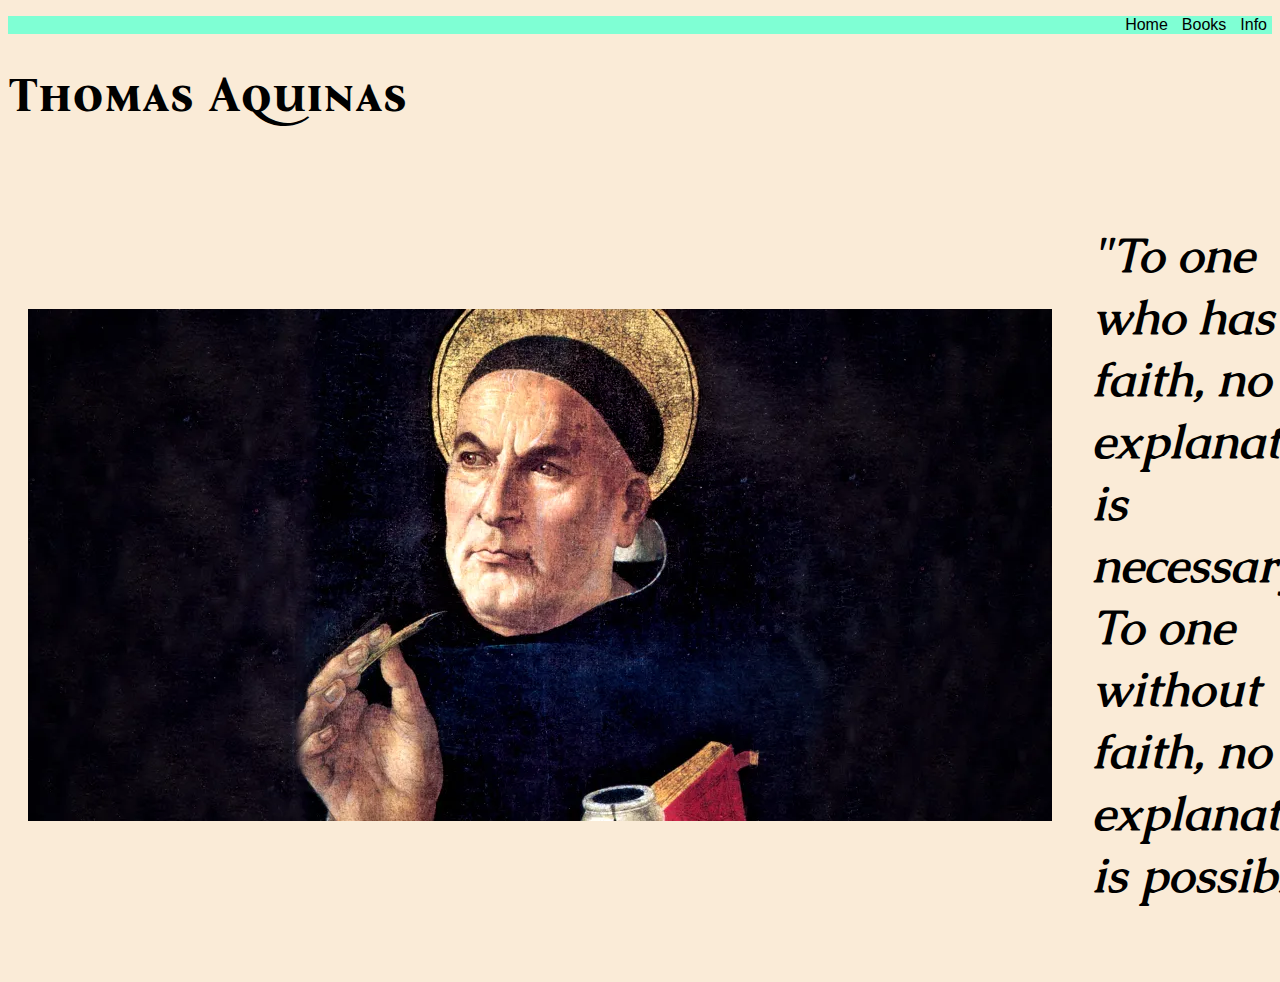
==== index.html @ 286ceb77 "create file" ====
<!DOCTYPE html>
<html lang="en">
<head>
    <meta charset="UTF-8">
    <meta name="viewport" content="width=device-width, initial-scale=1.0">
    <title>Thomas Aquinas</title>
    <link rel="stylesheet" href="style.css">
    <link rel="preconnect" href="https://fonts.googleapis.com">
    <link rel="preconnect" href="https://fonts.gstatic.com" crossorigin>
    <link href="https://fonts.googleapis.com/css2?family=Bona+Nova+SC:ital,wght@0,400;0,700;1,400&display=swap" rel="stylesheet">
    <link rel="preconnect" href="https://fonts.googleapis.com">
    <link rel="preconnect" href="https://fonts.gstatic.com" crossorigin>
    <link href="https://fonts.googleapis.com/css2?family=Caudex:ital,wght@0,400;0,700;1,400;1,700&display=swap" rel="stylesheet">
</head>
<body>
    <ul class="links">
        <li><a href="./index.html">Home</a></li>
        <li><a href="./Books.html">Books</a></li>
        <li><a href="./Info.html">Info</a></li>
    </ul>
    
    <h1>Thomas Aquinas</h1>
    <div class="content">
        <img src="./Thomas Aquinas.webp" alt="Thomas Aquinas">
        <p class="quote">"To one who has faith, no explanation is necessary. To one without faith, no explanation is possible."</p>
    </div>
</body>
</html>
---- style.css ----
ul.links{
    background-color: aquamarine;
    padding: 0;
    text-align: right;
}
ul.links li{
    display: inline;
    margin: 5px;
}

ul.links li a {
    text-decoration:none;
    color: black;
    font-family:'Franklin Gothic Medium', 'Arial Narrow', Arial, sans-serif
}

body{
    background-color: antiquewhite;
}
body.bookbackround{
    background-color: gray;
}
body.info{
    background-color: bisque;
}
h1 {
    font-family: "Bona Nova SC", serif;
    font-weight: 700;
    font-style:normal;
    font-size:xxx-large;
}

p {
    font-family: "Caudex", serif;
    font-weight: 600;
    font-style:italic;
    font-size:xxx-large
}
.content {
    display: flex;
    align-items: center; 
    padding: 20px;
}

img{
    margin-right: 40px;
}
  
p.books{
    font-size:medium;
    font-style: normal;
}
p.thomas{
    font-family: "MedievalSharp", cursive;
    font-weight: 400;
    font-style: normal;
    font-size:medium;
    margin: 60px;
    padding: 10px;
}
p.aquinas{
    font-family: "MedievalSharp", cursive;
    font-weight: 400;
    font-style: normal;
    font-size:medium;
    margin: 60px;
    padding: 10px;
    border: 5px solid white;
}

h3{
    margin: 80px;
}
ul.booklist li{
    margin: 10px;
    color: antiquewhite;
    padding-left: 20px;
    margin-left: 10px;
}
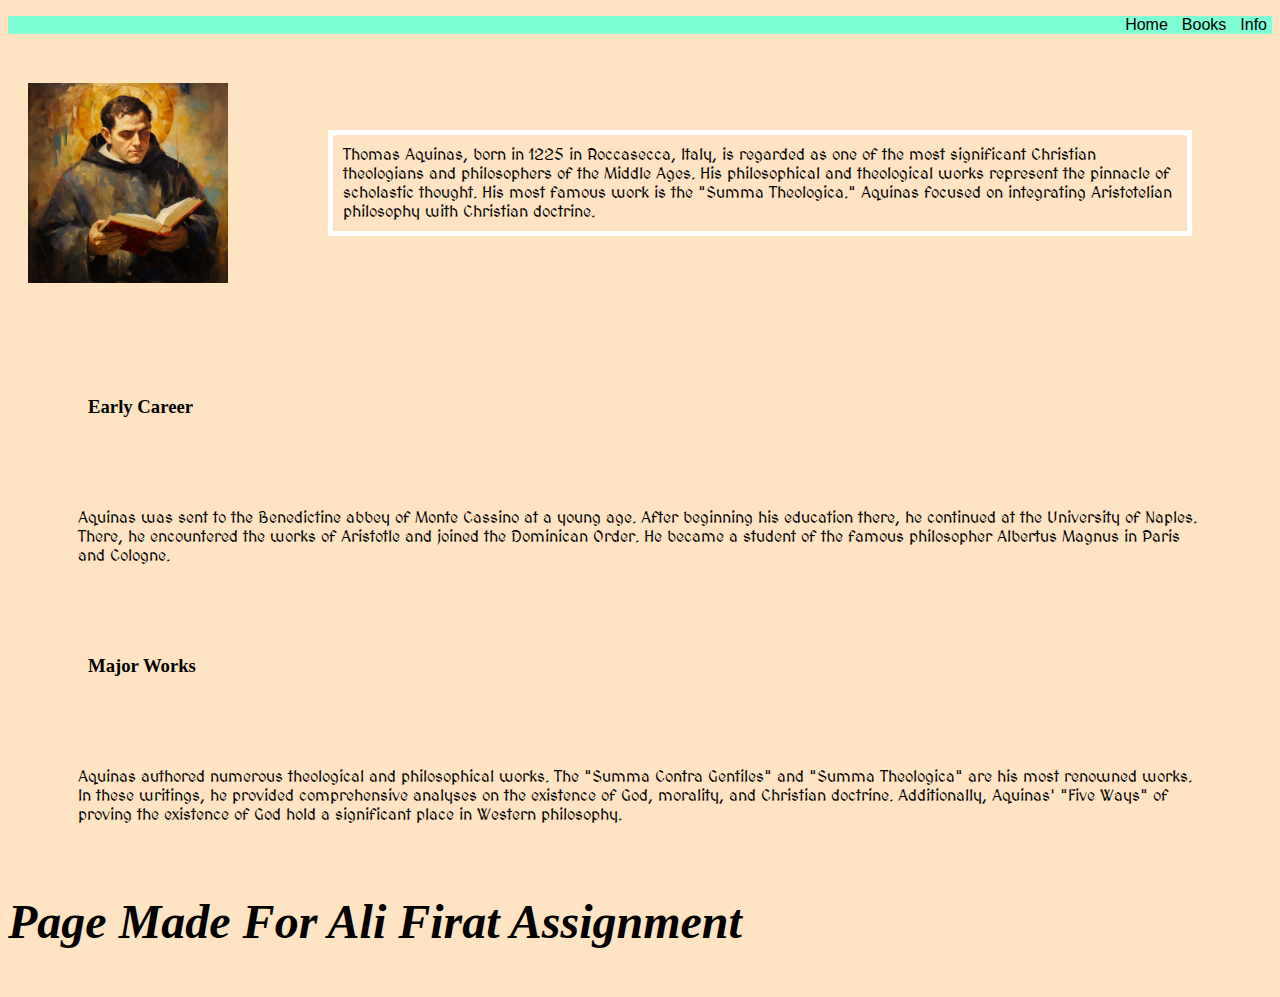
==== commit a5786aa1: "Add footer on index.html" ====
--- a/index.html
+++ b/index.html
@@ -3,26 +3,32 @@
 <head>
     <meta charset="UTF-8">
     <meta name="viewport" content="width=device-width, initial-scale=1.0">
-    <title>Thomas Aquinas</title>
+    <title>Info</title>
     <link rel="stylesheet" href="style.css">
     <link rel="preconnect" href="https://fonts.googleapis.com">
     <link rel="preconnect" href="https://fonts.gstatic.com" crossorigin>
-    <link href="https://fonts.googleapis.com/css2?family=Bona+Nova+SC:ital,wght@0,400;0,700;1,400&display=swap" rel="stylesheet">
-    <link rel="preconnect" href="https://fonts.googleapis.com">
-    <link rel="preconnect" href="https://fonts.gstatic.com" crossorigin>
-    <link href="https://fonts.googleapis.com/css2?family=Caudex:ital,wght@0,400;0,700;1,400;1,700&display=swap" rel="stylesheet">
+    <link href="https://fonts.googleapis.com/css2?family=MedievalSharp&display=swap" rel="stylesheet">
 </head>
-<body>
+<body class="info">
     <ul class="links">
         <li><a href="./index.html">Home</a></li>
         <li><a href="./Books.html">Books</a></li>
         <li><a href="./Info.html">Info</a></li>
     </ul>
+    <div class="content">
+        <img src="./aquinas-info.png" alt="Thomas Aquinas" width="200px" height="200px">
+        <p class="aquinas">Thomas Aquinas, born in 1225 in Roccasecca, Italy, is regarded as one of the most significant Christian theologians and philosophers of the Middle Ages. His philosophical and theological works represent the pinnacle of scholastic thought. His most famous work is the "Summa Theologica." Aquinas focused on integrating Aristotelian philosophy with Christian doctrine.</p>
+    </div>
+
+    <h3>Early Career</h3>
+    <p class="thomas">Aquinas was sent to the Benedictine abbey of Monte Cassino at a young age. After beginning his education there, he continued at the University of Naples. There, he encountered the works of Aristotle and joined the Dominican Order. He became a student of the famous philosopher Albertus Magnus in Paris and Cologne.</p>
+
+    <h3>Major Works</h3>
+    <p class="thomas">Aquinas authored numerous theological and philosophical works. The "Summa Contra Gentiles" and "Summa Theologica" are his most renowned works. In these writings, he provided comprehensive analyses on the existence of God, morality, and Christian doctrine. Additionally, Aquinas' "Five Ways" of proving the existence of God hold a significant place in Western philosophy.</p>
+
+    <footer >
+        <p class="footer">Page Made For Ali Firat Assignment</p>
+    </footer>
     
-    <h1>Thomas Aquinas</h1>
-    <div class="content">
-        <img src="./Thomas Aquinas.webp" alt="Thomas Aquinas">
-        <p class="quote">"To one who has faith, no explanation is necessary. To one without faith, no explanation is possible."</p>
-    </div>
 </body>
 </html>
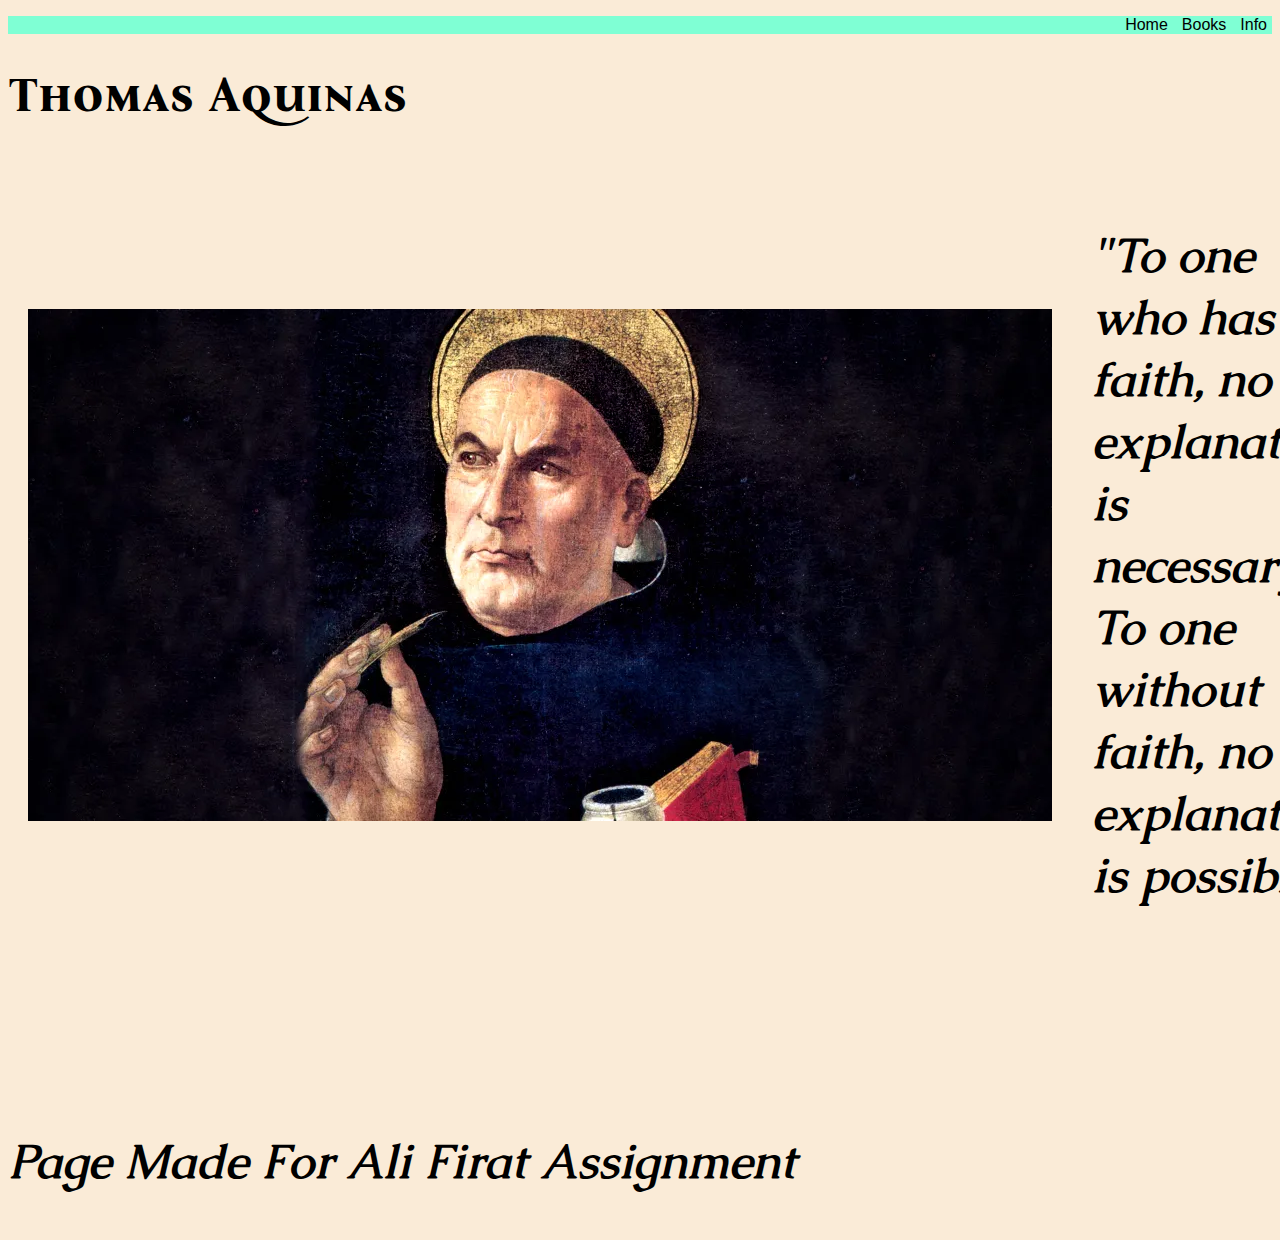
==== commit fc777252: "Add footer on index.html" ====
--- a/index.html
+++ b/index.html
@@ -3,32 +3,34 @@
 <head>
     <meta charset="UTF-8">
     <meta name="viewport" content="width=device-width, initial-scale=1.0">
-    <title>Info</title>
+    <title>Thomas Aquinas</title>
     <link rel="stylesheet" href="style.css">
     <link rel="preconnect" href="https://fonts.googleapis.com">
     <link rel="preconnect" href="https://fonts.gstatic.com" crossorigin>
-    <link href="https://fonts.googleapis.com/css2?family=MedievalSharp&display=swap" rel="stylesheet">
+    <link href="https://fonts.googleapis.com/css2?family=Bona+Nova+SC:ital,wght@0,400;0,700;1,400&display=swap" rel="stylesheet">
+    <link rel="preconnect" href="https://fonts.googleapis.com">
+    <link rel="preconnect" href="https://fonts.gstatic.com" crossorigin>
+    <link href="https://fonts.googleapis.com/css2?family=Caudex:ital,wght@0,400;0,700;1,400;1,700&display=swap" rel="stylesheet">
 </head>
-<body class="info">
+<body>
     <ul class="links">
         <li><a href="./index.html">Home</a></li>
         <li><a href="./Books.html">Books</a></li>
         <li><a href="./Info.html">Info</a></li>
     </ul>
+    
+    <h1>Thomas Aquinas</h1>
     <div class="content">
-        <img src="./aquinas-info.png" alt="Thomas Aquinas" width="200px" height="200px">
-        <p class="aquinas">Thomas Aquinas, born in 1225 in Roccasecca, Italy, is regarded as one of the most significant Christian theologians and philosophers of the Middle Ages. His philosophical and theological works represent the pinnacle of scholastic thought. His most famous work is the "Summa Theologica." Aquinas focused on integrating Aristotelian philosophy with Christian doctrine.</p>
+        <img src="./Thomas Aquinas.webp" alt="Thomas Aquinas">
+        <p class="quote">"To one who has faith, no explanation is necessary. To one without faith, no explanation is possible."</p>
     </div>
-
-    <h3>Early Career</h3>
-    <p class="thomas">Aquinas was sent to the Benedictine abbey of Monte Cassino at a young age. After beginning his education there, he continued at the University of Naples. There, he encountered the works of Aristotle and joined the Dominican Order. He became a student of the famous philosopher Albertus Magnus in Paris and Cologne.</p>
-
-    <h3>Major Works</h3>
-    <p class="thomas">Aquinas authored numerous theological and philosophical works. The "Summa Contra Gentiles" and "Summa Theologica" are his most renowned works. In these writings, he provided comprehensive analyses on the existence of God, morality, and Christian doctrine. Additionally, Aquinas' "Five Ways" of proving the existence of God hold a significant place in Western philosophy.</p>
-
-    <footer >
+    <br>
+    <br>
+    <br>
+    <br>
+    <br>
+    <br>
+    <footer>
         <p class="footer">Page Made For Ali Firat Assignment</p>
-    </footer>
-    
 </body>
 </html>
